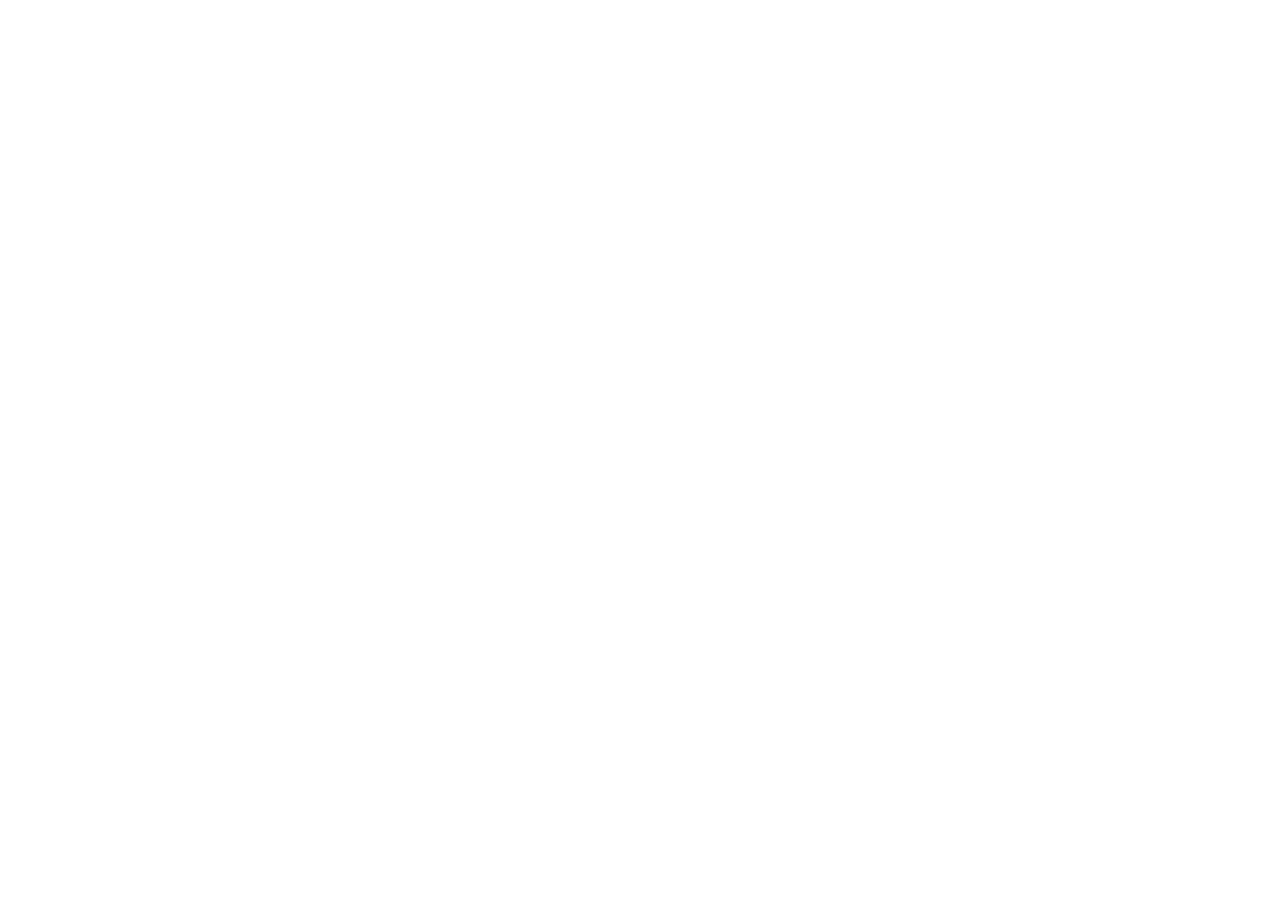
==== index.html @ ee391abe "creando el index.html and agregando assets" ====
<!DOCTYPE html>
<html lang="en">
<head>
    <meta charset="UTF-8">
    <meta http-equiv="X-UA-Compatible" content="IE=edge">
    <meta name="viewport" content="width=device-width, initial-scale=1.0">
    <title>Document</title>
    <link rel="preconnect" href="https://fonts.googleapis.com">
    <link rel="preconnect" href="https://fonts.gstatic.com" crossorigin>
    <link href="https://fonts.googleapis.com/css2?family=Quicksand:wght@300;500;700&display=swap" rel="stylesheet">
    <style>
        :root {
            --very-ligth-pink: #c7c7c7;
            --text-input-field: #f7f7f7;
            --hospital-green: #acd9b2;
            --white: #ffffff;
            --black: #000000;
        }

        body {
            font-family: 'Quicksand', sans-serif;
        }
    </style>
</head>
<body>
    
</body>
</html>
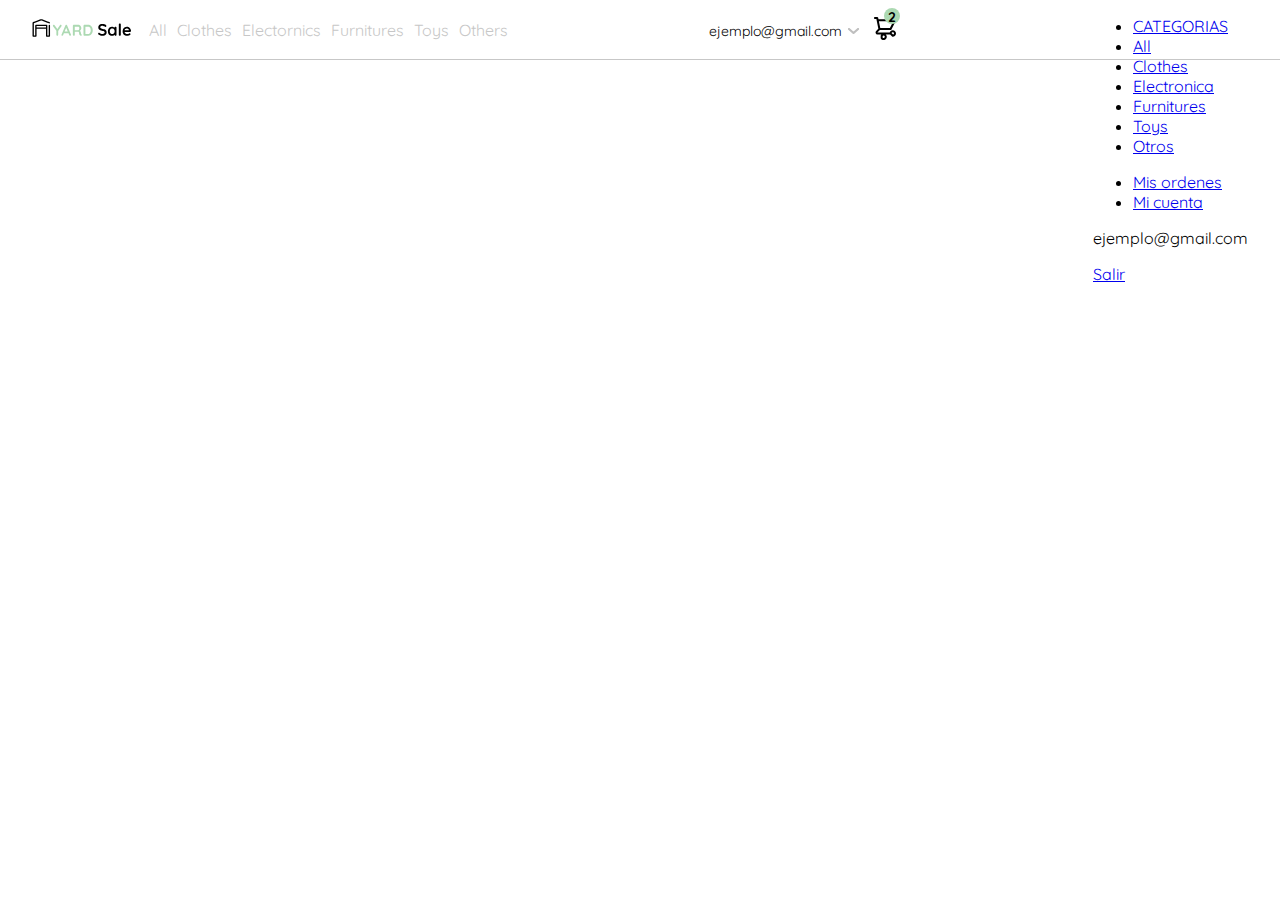
==== commit ef29d059: "uniendo el navbar y el desktop-menu" ====
--- a/index.html
+++ b/index.html
@@ -4,25 +4,118 @@
     <meta charset="UTF-8">
     <meta http-equiv="X-UA-Compatible" content="IE=edge">
     <meta name="viewport" content="width=device-width, initial-scale=1.0">
-    <title>Document</title>
-    <link rel="preconnect" href="https://fonts.googleapis.com">
+
     <link rel="preconnect" href="https://fonts.gstatic.com" crossorigin>
     <link href="https://fonts.googleapis.com/css2?family=Quicksand:wght@300;500;700&display=swap" rel="stylesheet">
-    <style>
-        :root {
-            --very-ligth-pink: #c7c7c7;
-            --text-input-field: #f7f7f7;
-            --hospital-green: #acd9b2;
-            --white: #ffffff;
-            --black: #000000;
-        }
-
-        body {
-            font-family: 'Quicksand', sans-serif;
-        }
-    </style>
+    <link rel="stylesheet" href="./css/style.css">
+    <title>YardSale</title>
 </head>
 <body>
+    <nav>
+        <img src="assets/icons/icon_menu.svg" alt="menu" class="menu">
+
+        <div class="navbar-left">
+            <img src="assets/logos/logo_yard_sale.svg" alt="" class="logo">
+
+            <ul>
+                <li>
+                    <a href="/">All</a>
+                </li>
+                <li>
+                    <a href="/">Clothes</a>
+                </li>
+
+                <li>
+                    <a href="/">Electornics</a>
+                </li>
+
+                <li>
+                    <a href="/">Furnitures</a>
+                </li>
+
+                <li>
+                    <a href="/">Toys</a>
+                </li>
+
+                <li>
+                    <a href="/">Others</a>
+                </li>
+            </ul>
+        </div>
+
+        <div class="navbar-rigth">
+            <ul>
+                <li class="navbar-email">
+                    ejemplo@gmail.com
+                    <img src="assets/icons/flechita.svg" alt="">
+                </li>
+
+                <li class="carrito">
+                    <img src="assets/icons/icon_shopping_cart.svg" alt="carrito">
+                    <div>2</div>
+                </li>
+            </ul>
+        </div>
+
+        <div class="desktop-menu inactive">
+            <ul>
+                <li>
+                    <a href="/" class="title">Mis ordenes</a>
+                </li>
     
+                <li>
+                    <a href="/">Mi cuenta</a>
+                </li>
+    
+                <li>
+                    <a href="/">Ingresar</a>
+                </li>
+            </ul>
+        </div>
+
+        <div class="mobile-menu">
+            <ul>
+                <li>
+                    <a href="/">CATEGORIAS</a>
+                </li>
+                <li>
+                    <a href="/">All</a>
+                </li>
+                <li>
+                    <a href="/">Clothes</a>
+                </li>
+                <li>
+                    <a href="/">Electronica</a>
+                </li>
+                <li>
+                    <a href="/">Furnitures</a>
+                </li>
+                <li>
+                    <a href="/">Toys</a>
+                </li>
+                <li>
+                    <a href="/">Otros</a>
+                </li>
+    
+            </ul>
+                
+            <ul>
+                <li>
+                    <a href="/">Mis ordenes</a>
+                </li>
+                <li>
+                    <a href="/">Mi cuenta</a>
+                </li>
+            </ul>
+    
+            <div>
+                <p>ejemplo@gmail.com</p>
+                <a href="/">Salir</a>
+            </div>
+        </div>
+
+    </nav>
+
+<script src="./main.js"></script>
 </body>
 </html>--- a/css/style.css
+++ b/css/style.css
@@ -0,0 +1,163 @@
+:root {
+    --very-ligth-pink: #c7c7c7;
+    --text-input-field: #f7f7f7;
+    --hospital-green: #acd9b2;
+    --white: #ffffff;
+    --black: #000000;
+    --sm: 14px;
+    --md: 16px;
+    --lg: 18px;
+}
+
+* {
+    box-sizing: border-box;
+}
+
+body {
+    margin: 0;
+    font-family: 'Quicksand', sans-serif;
+}
+
+.inactive {
+    display: none;
+}
+
+nav {
+    display: flex;
+    justify-content: space-between;
+    width: 100%;
+    height: 60px;
+    padding: 0 32px;
+    border-bottom: 1px solid var(--very-ligth-pink);
+}
+
+.menu {
+    display: none;
+}
+
+.logo {
+    width: 100px;
+}
+
+.navbar-left {
+    display: flex;
+}
+
+.navbar-left ul {
+    margin-left: 12px;
+}
+
+.navbar-left ul, .navbar-rigth ul {
+    display: flex;
+    align-items: center;
+    list-style: none;
+    padding: 0;
+}
+
+.navbar-left ul li a {
+    text-decoration: none;
+    color: var(--very-ligth-pink);
+    border: 1px solid var(--white);
+    padding: 4px;
+    border-radius: 8px;
+}
+
+.navbar-left ul li a:hover {
+    border: 1px solid var(--hospital-green);
+    color: var(--hospital-green);
+}
+
+.navbar-email {
+    font-size: var(--sm);
+    margin-right: 16px;
+    display: flex;
+    align-items: center;
+    cursor: pointer;
+}
+
+.navbar-email:hover {
+    color: var(--hospital-green);
+}
+
+.navbar-email img {
+    margin-left: 8px;
+    transform: rotate(90deg);
+}
+
+.carrito {
+    position: relative;
+}
+
+.carrito div {
+    width: 16px;
+    height: 16px;
+    background-color: var(--hospital-green);
+    border-radius: 50%;
+    font-size: var(--sm);
+    font-weight: bold;
+    text-align: center;
+    position: absolute;
+    top: -8px;
+    right: -3px;
+}
+
+.desktop-menu {
+    position: absolute;
+    top: 60px;
+    right: 72px;
+    color: var(--white);
+    width: 130px;
+    height: auto;
+    border: 1px solid var(--very-ligth-pink);
+    border-top: 0;
+    border-radius: 6px;
+    padding: 16px 16px 0 16px;
+}
+
+.desktop-menu ul {
+    list-style: none;
+    padding: 0;
+    margin: 0;
+}
+
+.desktop-menu ul li {
+    text-align: end;
+}
+
+.desktop-menu ul li:not(:last-child) {
+    font-weight: bold;
+}
+
+.desktop-menu ul li:last-child {
+    padding-top: 10px;
+    border-top: 1px solid var(--very-ligth-pink);
+}
+
+.desktop-menu ul li a {
+    color: #000000;
+    text-decoration: none;
+    display: inline-block;
+    margin-bottom: 16px;
+}
+
+.desktop-menu ul li:last-child a {
+    color: var(--hospital-green);
+    font-size: var(--sm);
+}
+
+
+@media (max-width:640px) {
+    .menu {
+        display: block;
+        width: 30px;
+    }
+
+    .navbar-left ul {
+        display: none;
+    } 
+
+    .navbar-email {
+        display: none;
+    }
+
+}
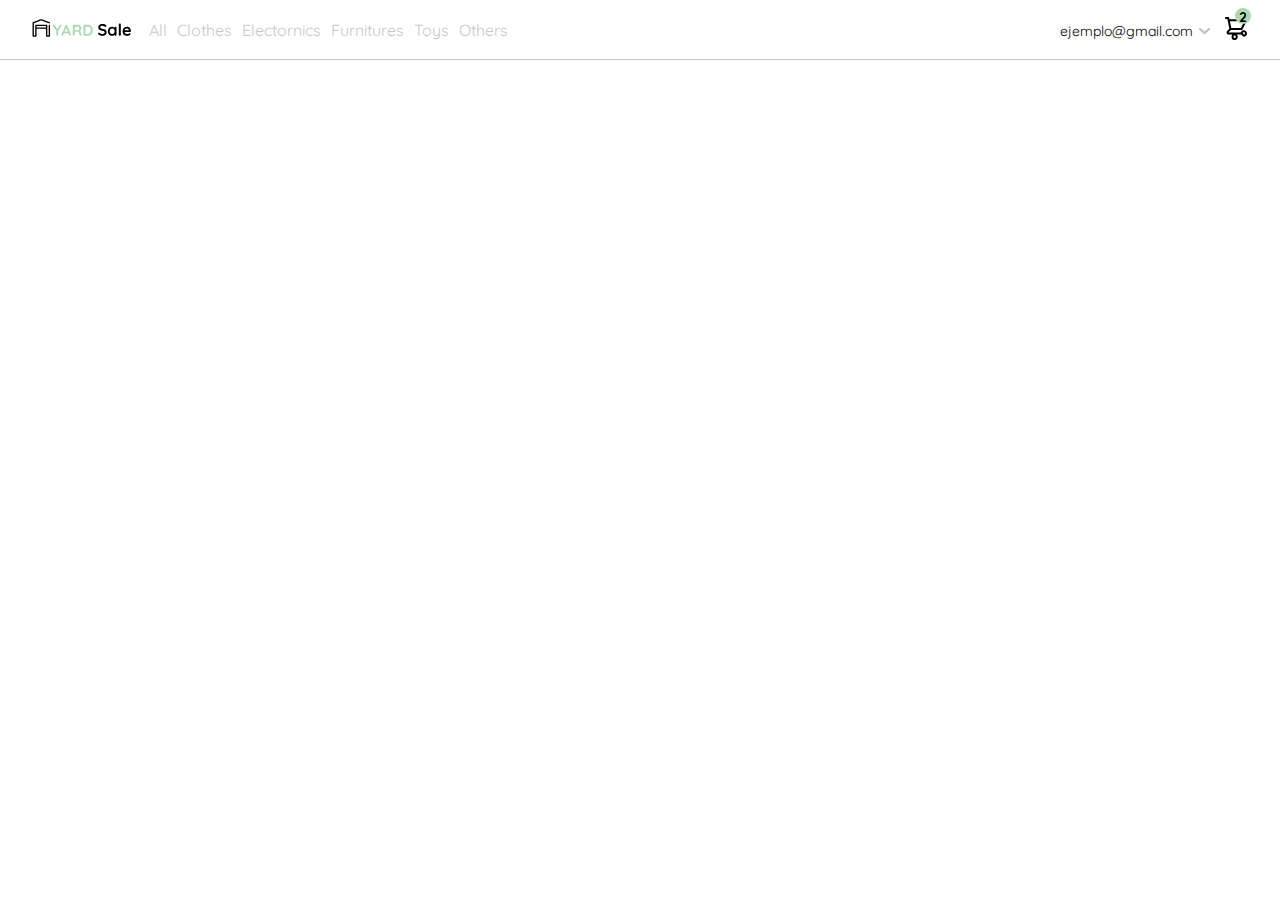
==== commit 200dea62: "uniendo el mobile-menu" ====
--- a/index.html
+++ b/index.html
@@ -73,7 +73,7 @@
             </ul>
         </div>
 
-        <div class="mobile-menu">
+        <div class="mobile-menu inactive">
             <ul>
                 <li>
                     <a href="/">CATEGORIAS</a>
--- a/css/style.css
+++ b/css/style.css
@@ -1,3 +1,4 @@
+/* General  */
 :root {
     --very-ligth-pink: #c7c7c7;
     --text-input-field: #f7f7f7;
@@ -8,20 +9,18 @@
     --md: 16px;
     --lg: 18px;
 }
-
 * {
     box-sizing: border-box;
 }
-
 body {
     margin: 0;
     font-family: 'Quicksand', sans-serif;
 }
-
 .inactive {
     display: none;
 }
 
+/* navbar general  */
 nav {
     display: flex;
     justify-content: space-between;
@@ -101,6 +100,7 @@
     right: -3px;
 }
 
+/* menu desktop  */
 .desktop-menu {
     position: absolute;
     top: 60px;
@@ -145,11 +145,52 @@
     font-size: var(--sm);
 }
 
-
+/* mobile menu  */
+.mobile-menu {
+    width: 100%;
+    height: calc(100vh - 60px);
+    padding: 3vh 8vw;
+    position: absolute;
+    top: 60px;
+    left: 0;
+}
+
+.mobile-menu ul {
+    list-style: none;
+    padding: 0;
+    border-bottom: 1px solid var(--very-ligth-pink);
+}
+
+.mobile-menu ul li {
+    font-size: var(--lg);
+    font-weight: bold;
+    margin-bottom: 5vh;
+}
+
+.mobile-menu a {
+    color: #000000;
+    text-decoration: none;
+}
+
+.mobile-menu div {
+    font-size: var(--sm);
+    margin-bottom: 3vh;
+}
+
+.mobile-menu div p {
+    color: var(--very-ligth-pink);
+}
+
+.mobile-menu div a {
+    color: var(--hospital-green);
+}
+
+/* media query 640px  */
 @media (max-width:640px) {
     .menu {
         display: block;
         width: 30px;
+        cursor: pointer;
     }
 
     .navbar-left ul {
@@ -159,5 +200,14 @@
     .navbar-email {
         display: none;
     }
-
-}
+    .desktop-menu {
+        display: none;
+    }
+
+}
+
+@media (min-width:640px) {
+    .mobile-menu {
+        display: none;
+    }
+}
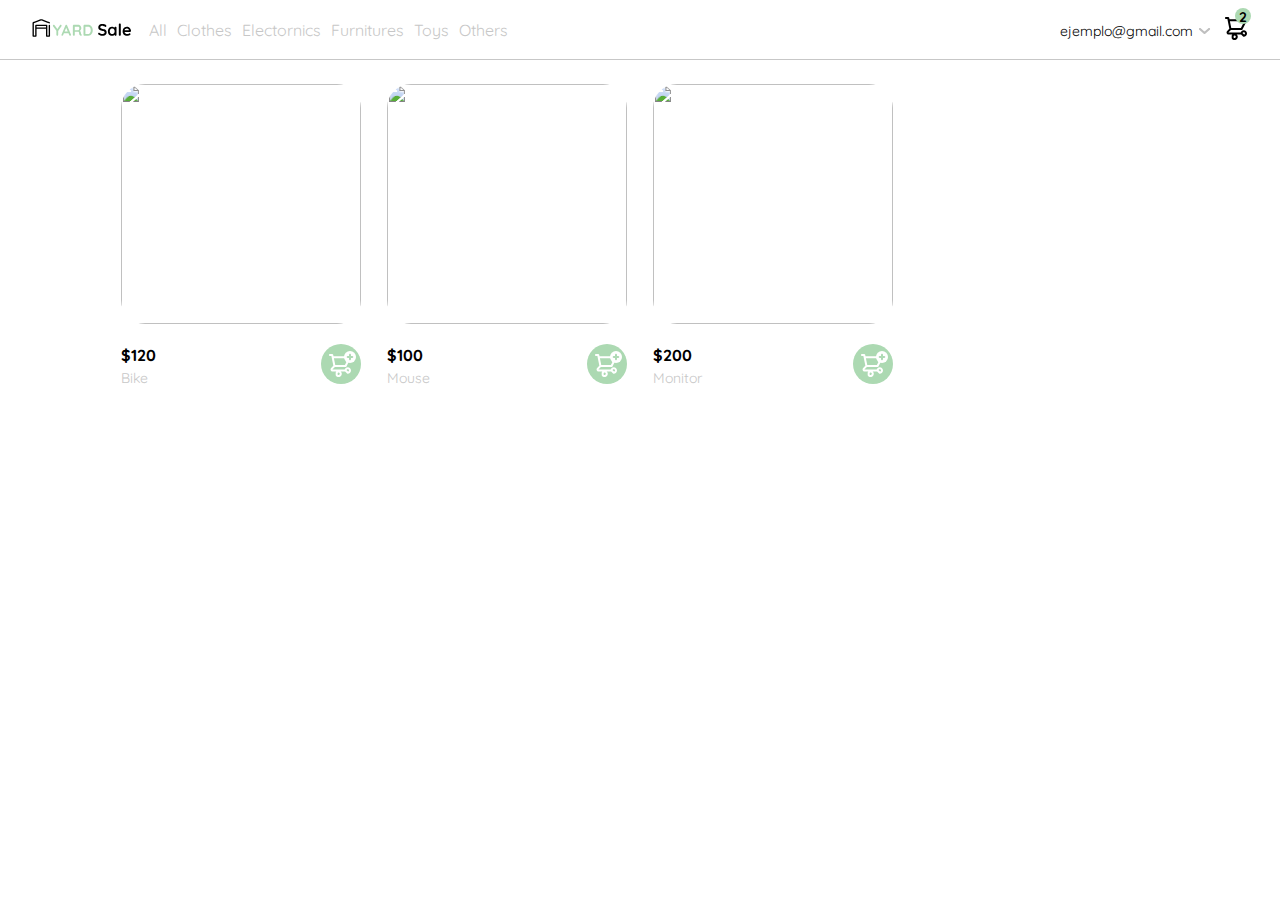
==== commit d7f15c91: "añadiendo la grid de productos y ademas poniendolos en un array para maquetarlo desde js" ====
--- a/index.html
+++ b/index.html
@@ -116,6 +116,83 @@
 
     </nav>
 
+    <aside class="product-detail inactive">
+        <div class="title-container">
+          <img src="./assets/icons/flechita.svg" alt="arrow">
+          <p class="title">My order</p>
+        </div>
+    
+        <div class="my-order-content">
+          
+          <div class="shopping-cart">
+            <figure>
+              <img src="https://images.pexels.com/photos/276517/pexels-photo-276517.jpeg?auto=compress&cs=tinysrgb&dpr=2&h=650&w=940" alt="bike">
+            </figure>
+            <p>Bike</p>
+            <p>$30,00</p>
+            <img src="./assets/icons/icon_close.png" alt="close">
+          </div>
+          
+          <div class="shopping-cart">
+            <figure>
+              <img src="https://images.pexels.com/photos/276517/pexels-photo-276517.jpeg?auto=compress&cs=tinysrgb&dpr=2&h=650&w=940" alt="bike">
+            </figure>
+            <p>Bike</p>
+            <p>$30,00</p>
+            <img src="./assets/icons/icon_close.png" alt="close">
+          </div>
+
+          <div class="shopping-cart">
+            <figure>
+              <img src="https://images.pexels.com/photos/276517/pexels-photo-276517.jpeg?auto=compress&cs=tinysrgb&dpr=2&h=650&w=940" alt="bike">
+            </figure>
+            <p>Bike</p>
+            <p>$30,00</p>
+            <img src="./assets/icons/icon_close.png" alt="close">
+          </div>
+          
+          <div class="shopping-cart">
+            <figure>
+              <img src="https://images.pexels.com/photos/276517/pexels-photo-276517.jpeg?auto=compress&cs=tinysrgb&dpr=2&h=650&w=940" alt="bike">
+            </figure>
+            <p>Bike</p>
+            <p>$30,00</p>
+            <img src="./assets/icons/icon_close.png" alt="close">
+          </div>
+
+          <div class="order">
+            <p>
+              <span>Total</span>
+            </p>
+            <p>$560.00</p>
+          </div>
+          
+          <button class="primary-button">
+            Checkout
+          </button>
+        </div>
+      </div>
+    </aside>
+
+    <section class="main-container">
+        <div class="cards-container">
+
+            <!-- <div class="products-card">
+                <img src="https://images.pexels.com/photos/276517/pexels-photo-276517.jpeg?auto=compress&cs=tinysrgb&dpr=2&h=650&w=940" alt="bicicleta">
+                <div class="products-info">
+                    <div>
+                        <p>$200</p>
+                        <p>Bike</p>
+                    </div>
+                    <figure>
+                        <img src="assets/icons/bt_add_to_cart.svg" alt="">
+                    </figure>
+                </div>
+            </div> -->
+
+        </div>
+    </section>
+
 <script src="./main.js"></script>
 </body>
 </html>--- a/css/style.css
+++ b/css/style.css
@@ -85,6 +85,7 @@
 
 .carrito {
     position: relative;
+    cursor: pointer;
 }
 
 .carrito div {
@@ -185,6 +186,136 @@
     color: var(--hospital-green);
 }
 
+/* carrito de compras  */
+.product-detail {
+    width: 360px;
+    padding: 0 24px;
+    box-sizing: border-box;
+    position: absolute;
+    right: 0;
+  }
+.title-container {
+    display: flex;
+  }
+.title-container img {
+transform: rotate(180deg);
+margin-right: 14px;
+}
+.title {
+font-size: var(--lg);
+font-weight: bold;
+}
+.order {
+display: grid;
+grid-template-columns: auto 1fr;
+gap: 16px;
+align-items: center;
+background-color: var(--text-input-field);
+margin-bottom: 24px;
+border-radius: 8px;
+padding: 0 24px;
+}
+.order p:nth-child(1) {
+display: flex;
+flex-direction: column;
+}
+.order p span:nth-child(1) {
+font-size: var(--md);
+font-weight: bold;
+}
+.order p:nth-child(2) {
+text-align: end;
+font-weight: bold;
+}
+.shopping-cart {
+display: grid;
+grid-template-columns: auto 1fr auto auto;
+gap: 16px;
+margin-bottom: 24px;
+align-items: center;
+}
+.shopping-cart figure {
+margin: 0;
+}
+.shopping-cart figure img {
+width: 70px;
+height: 70px;
+border-radius: 20px;
+object-fit: cover;
+}
+.shopping-cart p:nth-child(2) {
+color: var(--very-light-pink);
+}
+.shopping-cart p:nth-child(3) {
+font-size: var(--md);
+font-weight: bold;
+}
+.primary-button {
+background-color: var(--hospital-green);
+border-radius: 8px;
+border: none;
+color: var(--white);
+width: 100%;
+cursor: pointer;
+font-size: var(--md);
+font-weight: bold;
+height: 50px;
+}
+
+  /* grid products  */
+  
+.cards-container {
+    display: grid;
+    grid-template-columns: repeat(auto-fill, 240px);
+    gap: 26px;
+    place-content: center;
+    padding: 24px;
+}
+
+.products-card {
+    width: 240px;
+}
+
+.products-card img {
+    width: 100%;
+    height: 240px;
+    border-radius: 10%;
+    object-fit: cover;
+}
+
+.products-info {
+    display: flex;
+    justify-content: space-between;
+    align-items: center;
+    margin-top: 16px;
+}
+
+.products-info div p:nth-child(1) {
+    font-weight: bold;
+    font-size: var(--md);
+    margin-top: 0;
+    margin-bottom: 4px;
+}
+
+.products-info div p:nth-child(2) {
+    font-size: var(--sm);
+    margin: 0;
+    color: var(--very-ligth-pink);
+}
+
+.products-info figure {
+    margin: 0;
+}
+
+.products-info figure img {
+    width: 40px;
+    height: 40px;
+}
+
+@media (max-width:640px) {
+    
+}
+
 /* media query 640px  */
 @media (max-width:640px) {
     .menu {
@@ -204,6 +335,22 @@
         display: none;
     }
 
+    .product-detail {
+        width: 100%;
+    }
+
+    .cards-container {
+        grid-template-columns: repeat(auto-fill, 140px);
+    }
+
+    .products-card {
+        width: 140px;
+    }
+
+    .products-card img {
+        height: 140px;
+    }
+
 }
 
 @media (min-width:640px) {
